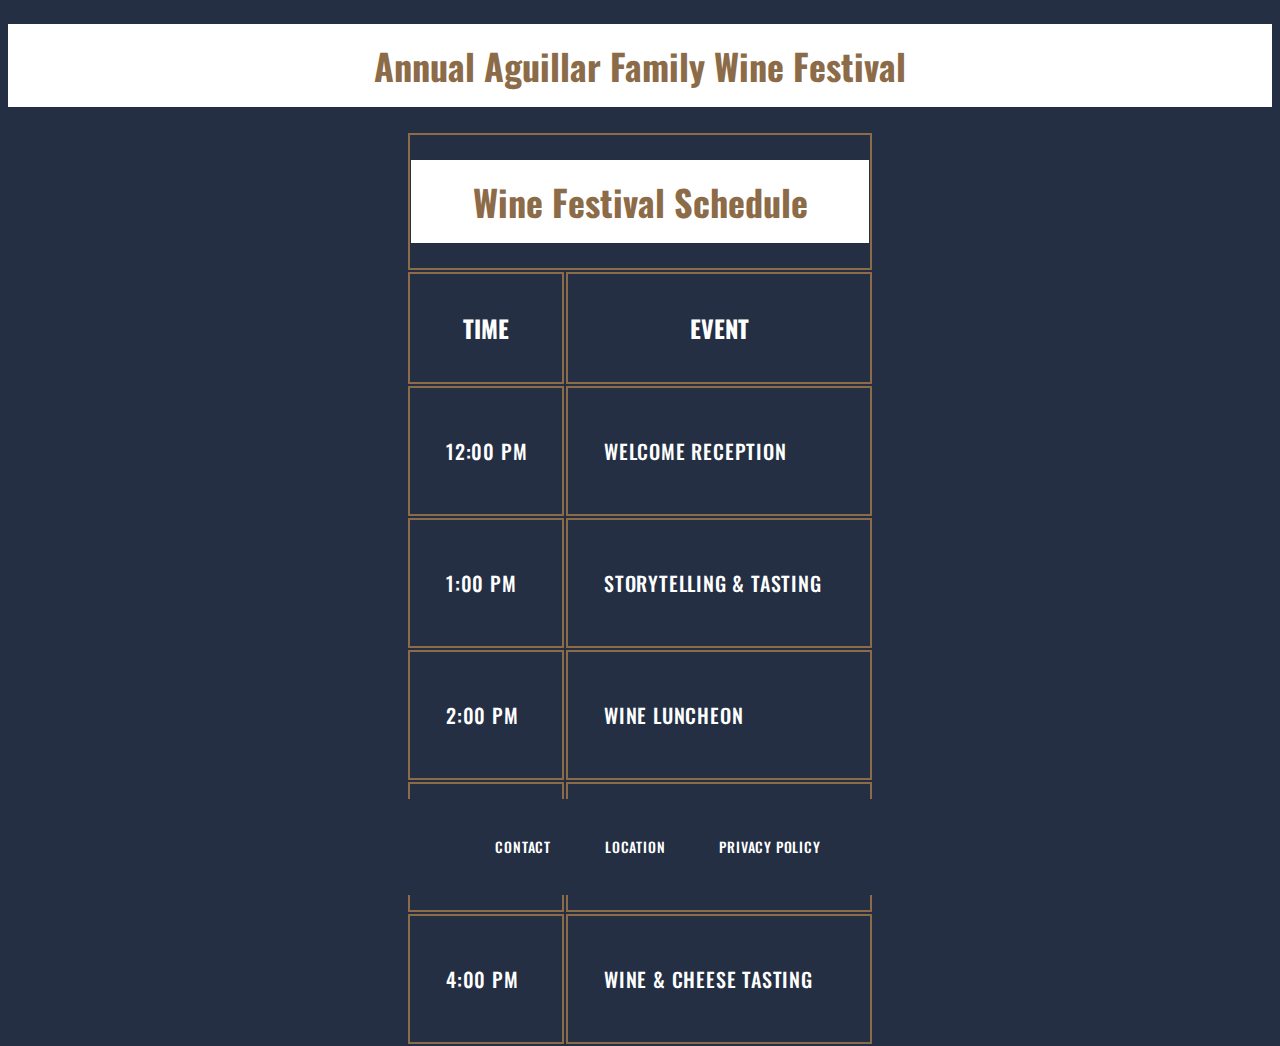
==== index.html @ 78dde625 "Add files via upload" ====
<!DOCTYPE html>
<html>

<head>
  <meta charset="utf-8">
  <title>Aguillar Family Wine Festival</title>
  <link rel="stylesheet" type="text/css" href="reset.css" />
  <link rel="stylesheet" type="text/css" href="style.css" />
  <link href="https://fonts.googleapis.com/css?family=Oswald" rel="stylesheet">
</head>

<body>
  <header>
    <h1>Annual Aguillar Family Wine Festival</h1>
  </header>
  
  <div class="container">
    <table>
      <thead>
        <tr>
      <th colspan="2">
        <h1>Wine Festival Schedule</h1>
      </th>
    </tr>
    <tr>
      <th>
        <h2>Time</h2>
      </th>
      <th>
        <h2>Event</h2>
      </th>
    </tr>
        </thead>
        <tbody>
  <tr> 
    <td class="left">  <h3>12:00 PM</h3></td>
  <td> <h3>Welcome Reception</h3></td>
  </tr>  
  <tr>
    <td class="left">  <h3>1:00 PM</h3></td>
  <td> <h3>Storytelling & Tasting</h3></td>
  </tr>
  <tr> 
    <td class="left">  <h3>2:00 PM</h3></td>
  <td> <h3>Wine Luncheon</h3></td>
  </tr>
  <tr> 
   <td class="left">  <h3>3:00 PM</h3></td>
  <td> <h3>Aguillar Family Wines</h3></td> 
  </tr>
  <tr> 
     <td class="left">  <h3>4:00 PM</h3></td>
  <td> <h3>Wine & Cheese Tasting</h3></td> 
     </tr>
          </tbody>
</table>
  </div>
  
  <footer>
    <h3>Contact</h3>
    <h3>Location</h3>
    <h3>Privacy Policy</h3>
  </footer>
</body>

</html>
---- style.css ----
body {
    background-color: #242f44;
    color: white;
      font-family: 'Oswald', sans-serif;
  }
  
  header {
    text-align: center;
    margin-top: 5px;
  }
  
  h1 {
    font-size: 36px;
    padding: 15px;
    color: #8c6b48;
    background-color: white;
  }
  
  h2 {
    font-size: 24px;
    padding: 15px;
    text-transform: uppercase;
  }
  
  h3 {
    font-size: 20px;
    padding: 15px;
    text-transform: uppercase;
    text-align: left;
    margin-left: 20px;
    font-weight: 500;
    line-height: 2.7;
    letter-spacing: 0.8px;
  }
  
  th {
    border: 2px solid #8c6b48;
  }
  
  table {
    text-align: center;
    margin: 20px auto;
  }
  
  td {
    border: 2px solid #8c6b48;
    width: 300px;
  }
  
  footer {
    margin-top: 50px;
    text-align: center;
    position: fixed;
    width: 100%;
    bottom: 5px;
    background-color: #242f44;
    z-index: 5;
  }
  footer h3 {
    display: inline-block;
    font-size: 14px;
    background-color: #242f44;
  }
  
  .container {
    max-width: 940px;
    margin: 0 auto;
    height: 800px;
  }
  
  
  .left {
    width: 150px;
  }
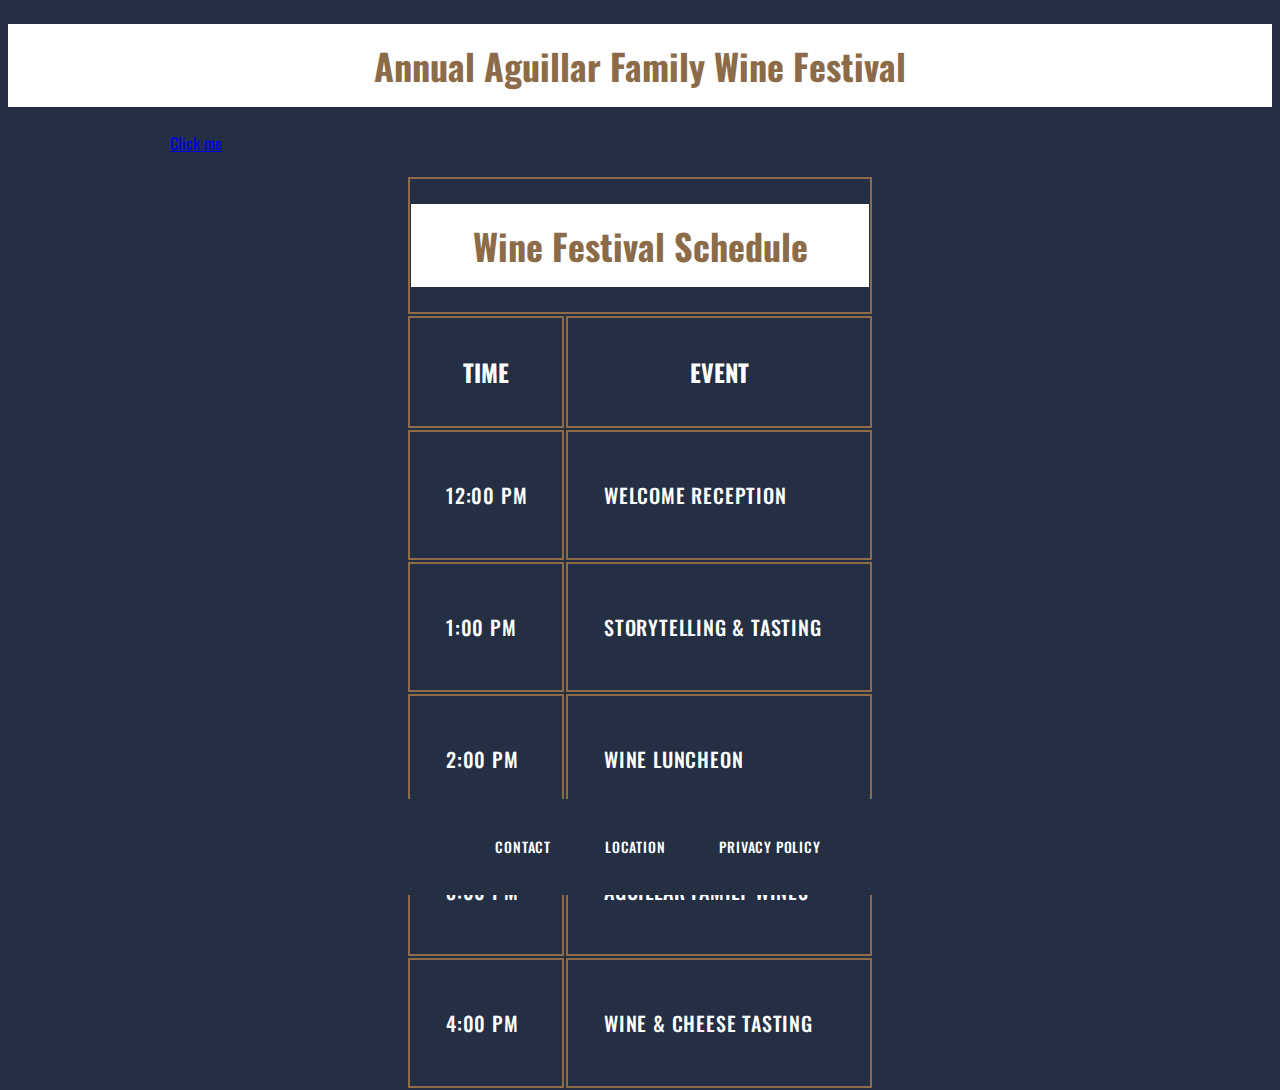
==== commit 41ff8200: "Update index.html" ====
--- a/index.html
+++ b/index.html
@@ -15,6 +15,7 @@
   </header>
   
   <div class="container">
+  <a href="links1.html">Click me</a>
     <table>
       <thead>
         <tr>
